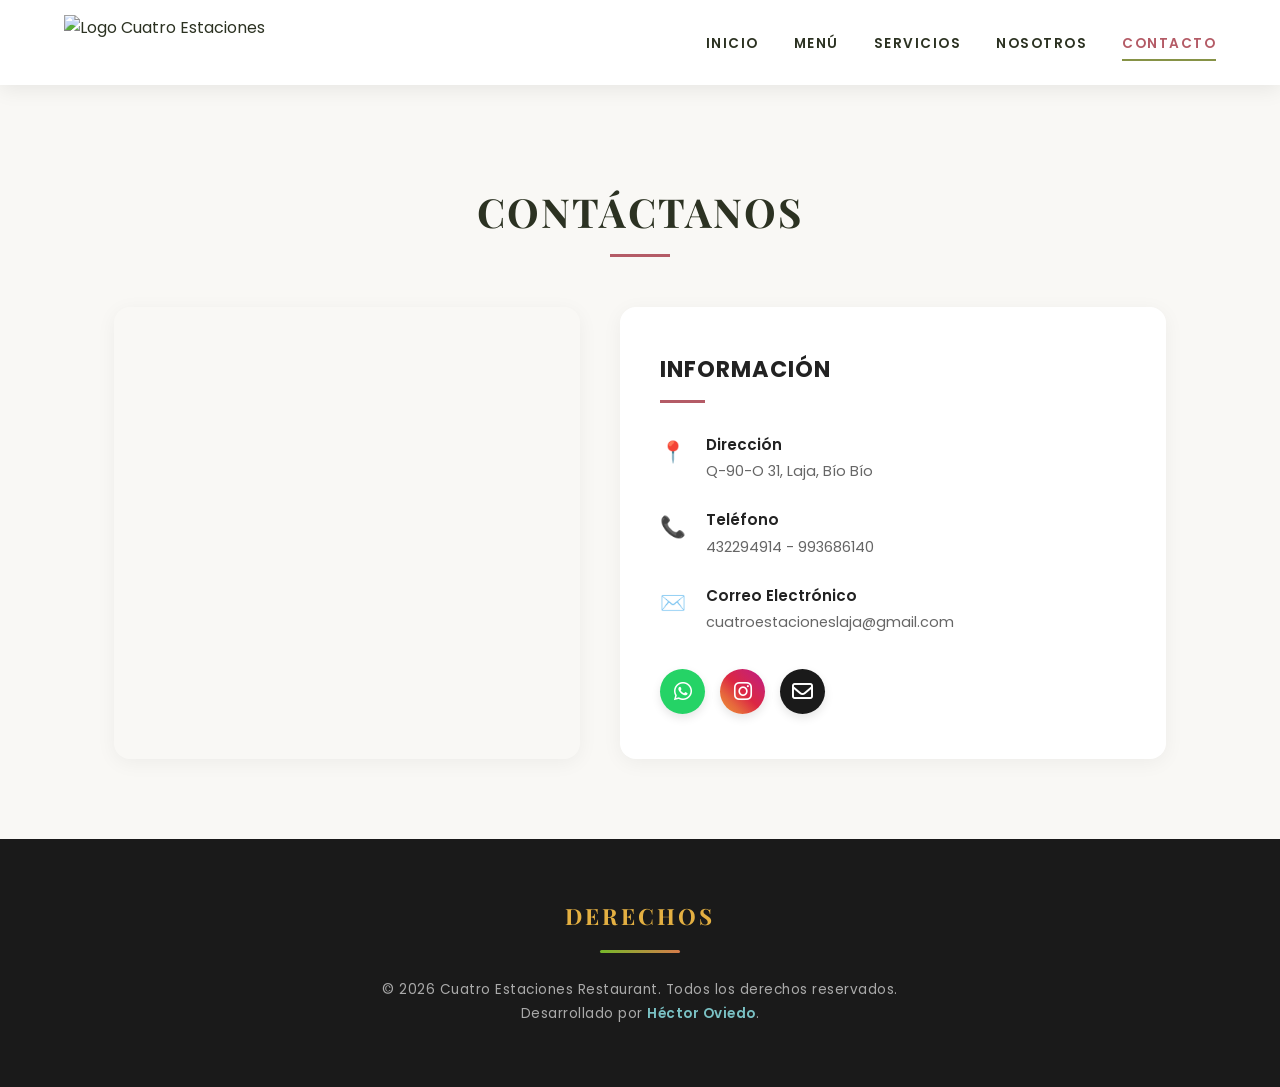
==== contacto.html @ 455ea8ea "Add files via upload" ====
<!DOCTYPE html>
<html lang="es">
<head>
    <meta charset="UTF-8">
    <meta name="viewport" content="width=device-width, initial-scale=1.0">
    <title>Contacto | Cuatro Estaciones</title>
    <link href="https://fonts.googleapis.com/css2?family=Playfair+Display:ital,wght@0,400;0,700;1,400&family=Poppins:wght@300;400;600&display=swap" rel="stylesheet">
    <link rel="stylesheet" href="https://cdnjs.cloudflare.com/ajax/libs/font-awesome/6.4.2/css/all.min.css">
    <link rel="stylesheet" href="Servicios/css/index.css">
    <link rel="stylesheet" href="Servicios/css/contacto.css">
</head>
<body>

    <header class="main-header">
        <div class="top-nav-bar">
            <div class="logo-container">
                <img src="Servicios/img/logo.png" alt="Logo Cuatro Estaciones" class="nav-logo">
            </div>
            <nav>
                <input type="checkbox" id="menu-toggle" class="menu-toggle">
                <label for="menu-toggle" class="hamburger">☰</label>
                
                <ul class="nav-links">
                    <li><a href="index.html">INICIO</a></li>
                    <li><a href="menu.html">MENÚ</a></li>
                    <li><a href="Servicios.html">SERVICIOS</a></li>
                    <li><a href="nosotros.html">NOSOTROS</a></li>
                    <li><a href="contacto.html" class="active">CONTACTO</a></li>
                </ul>
            </nav>
        </div>
    </header>

    <div style="margin-top: 120px;"></div>

    <section class="contact-container-section">
        <h2 class="contact-main-title">CONTÁCTANOS</h2>
        <div class="contact-main-divider"></div>

        <div class="contact-grid">
            <div class="map-wrapper-box">
                <div class="map-inner">
                    <iframe 
                    src="https://www.google.com/maps/embed?pb=!1m18!1m12!1m3!1d3148.4310565257993!2d-72.68571152431412!3d-37.256574772121334!2m3!1f0!2f0!3f0!3m2!1i1024!2i768!4f13.1!3m3!1m2!1s0x966978eb07f58ce9%3A0x5aed7cc97808eaa2!2sRestaurant%20Cuatro%20Estaciones!5e0!3m2!1ses-419!2scl!4v1719365200000!5m2!1ses-419!2scl" 
                    class="contact-map" 
                    allowfullscreen="" 
                    loading="lazy" 
                    referrerpolicy="strict-origin-when-cross-origin">
                </iframe>
                </div>
            </div>

            <div class="contact-info-card">
                <h3>INFORMACIÓN</h3>
                <div class="info-divider"></div>
                
                <ul class="info-details-list">
                    <li>
                        <span class="info-icon">📍</span>
                        <div class="info-text">
                            <strong>Dirección</strong>
                            <p>Q-90-O 31, Laja, Bío Bío</p>
                        </div>
                    </li>
                    <li>
                        <span class="info-icon">📞</span>
                        <div class="info-text">
                            <strong>Teléfono</strong>
                            <p>432294914 - 993686140</p>
                        </div>
                    </li>
                    <li>
                        <span class="info-icon">✉️</span>
                        <div class="info-text">
                            <strong>Correo Electrónico</strong>
                            <p>cuatroestacioneslaja@gmail.com</p>
                        </div>
                    </li>
                </ul>

                <div class="social-icons-wrapper">
                    <a href="https://wa.me/56947875170" target="_blank" class="social-circle bg-whatsapp" title="WhatsApp">
                        <i class="fa-brands fa-whatsapp"></i>
                    </a>
                    <a href="https://instagram.com" target="_blank" class="social-circle bg-instagram" title="Instagram">
                        <i class="fa-brands fa-instagram"></i>
                    </a>
                    <a href="mailto:cuatroestacioneslaja@gmail.com" class="social-circle bg-email" title="Correo">
                        <i class="fa-regular fa-envelope"></i>
                    </a>
                </div>
            </div>
        </div>
    </section>

    <footer class="concept-section">
        <div class="concept-container">
            <h2 class="concept-title">DERECHOS</h2>
            <div class="concept-divider"></div>
            <p class="concept-text">
                © 2026 Cuatro Estaciones Restaurant. Todos los derechos reservados.
                <br>
                Desarrollado por <strong class="author-name">Héctor Oviedo</strong>.
            </p>
        </div>
    </footer>

</body>
</html>
---- Servicios/css/index.css ----
:root {
    --color-principal: #B45B66;
    --color-oliva: #869246;
    --color-primavera: #76B82A;
    --color-verano: #E4B042;
    --color-otono: #D67C4A;
    --color-invierno: #7AC1C4;
    --dark-bg: #12160d;
    --footer-bg: #1a1a1a;
    --light-bg: #f9f8f5;
    --text-color: #2c3222;
}

*, *::before, *::after {
    margin: 0;
    padding: 0;
    box-sizing: border-box;
}

body {
    font-family: 'Poppins', sans-serif;
    color: var(--text-color);
    background-color: var(--light-bg);
    line-height: 1.6;
    overflow-x: hidden;
}

.main-header {
    background-color: rgba(255, 255, 255, 0.98);
    box-shadow: 0 4px 20px rgba(0, 0, 0, 0.08);
    position: fixed;
    width: 100%;
    top: 0;
    left: 0;
    z-index: 1000;
    height: 85px; 
    display: flex;
    align-items: center;
}

.top-nav-bar {
    max-width: 1200px;
    width: 100%;
    margin: 0 auto;
    display: flex;
    justify-content: space-between;
    align-items: center;
    padding: 0 24px;
}

.logo-container {
    display: flex;
    align-items: center;
}

.nav-logo {
    height: 55px; 
    width: auto;
    object-fit: contain;
    display: block;
}

.nav-links {
    display: flex;
    list-style: none;
    gap: 35px;
    align-items: center;
}

.nav-links a {
    text-decoration: none;
    color: var(--text-color);
    font-weight: 600;
    font-size: 0.85rem;
    letter-spacing: 1.5px;
    transition: color 0.3s ease;
    position: relative;
    padding: 8px 0;
}

.nav-links a:hover, 
.nav-links a.active {
    color: var(--color-principal);
}

.nav-links a::after {
    content: '';
    position: absolute;
    width: 0;
    height: 2px;
    bottom: 0;
    left: 0;
    background-color: var(--color-oliva);
    transition: width 0.3s ease;
}

.nav-links a:hover::after,
.nav-links a.active::after {
    width: 100%;
}

.menu-toggle, .hamburger {
    display: none;
}

.hero-section {
    position: relative;
    height: calc(100vh - 85px); 
    margin-top: 85px; 
    display: flex;
    align-items: center;
    justify-content: center;
    text-align: center;
    padding: 0 20px;
}

.hero-overlay {
    position: absolute;
    top: 0;
    left: 0;
    width: 100%;
    height: 100%;
    background-color: rgba(0, 0, 0, 0.45);
    z-index: 1;
}

.hero-center-content {
    position: relative;
    z-index: 2;
    color: #ffffff;
    max-width: 850px;
}

.hero-title {
    font-family: 'Playfair Display', serif;
    font-size: 3.8rem;
    font-weight: 700;
    letter-spacing: 5px;
    margin-bottom: 20px;
    text-shadow: 2px 4px 15px rgba(0, 0, 0, 0.6);
}

.hero-subtitle {
    font-size: 0.95rem;
    letter-spacing: 4px;
    margin-bottom: 40px;
    color: #ffffff;
    font-weight: 600;
    text-shadow: 1px 2px 8px rgba(0, 0, 0, 0.8);
}

.btn-premium {
    display: inline-block;
    text-decoration: none;
    background-color: rgba(255, 255, 255, 0.95);
    color: var(--text-color);
    padding: 16px 45px;
    font-weight: 600;
    font-size: 0.85rem;
    letter-spacing: 2px;
    border-radius: 50px;
    transition: all 0.3s ease;
    box-shadow: 0 4px 15px rgba(0, 0, 0, 0.3);
}

.btn-premium:hover {
    background-color: var(--color-principal);
    color: #ffffff;
    transform: translateY(-3px);
    box-shadow: 0 6px 20px rgba(180, 91, 102, 0.4);
}

.concept-section {
    background-color: var(--footer-bg);
    color: #ffffff;
    padding: 60px 20px;
    text-align: center;
}

.concept-container {
    max-width: 600px;
    margin: 0 auto;
}

.concept-title {
    font-family: 'Playfair Display', serif;
    font-size: 1.4rem;
    letter-spacing: 3px;
    color: var(--color-verano); 
    margin-bottom: 15px;
}

.concept-divider {
    width: 80px;
    height: 3px;
    background: linear-gradient(to right, var(--color-primavera), var(--color-otono));
    margin: 0 auto 25px auto;
    border-radius: 2px;
}

.concept-text {
    font-size: 0.85rem;
    color: #aaaaaa;
    line-height: 1.8;
    letter-spacing: 0.5px;
}

.author-name {
    color: var(--color-invierno); 
    font-weight: 600;
}

@media (max-width: 768px) {
    .main-header {
        height: 75px; 
    }

    .hero-section {
        height: calc(100vh - 75px);
        margin-top: 75px;
    }

    .hero-title {
        font-size: 2.2rem;
        letter-spacing: 3px;
        margin-bottom: 15px;
    }
    
    .hero-subtitle {
        font-size: 0.8rem;
        letter-spacing: 2px;
        margin-bottom: 30px;
    }

    .hamburger {
        display: block;
        font-size: 1.8rem;
        color: var(--text-color);
        cursor: pointer;
        user-select: none;
    }

    .nav-links {
        position: fixed;
        top: 75px;
        left: -100%;
        width: 100%;
        height: calc(100vh - 75px);
        background-color: rgba(255, 255, 255, 0.98);
        flex-direction: column;
        align-items: center;
        justify-content: flex-start;
        padding-top: 60px;
        gap: 40px;
        transition: left 0.4s ease;
        box-shadow: 0 10px 20px rgba(0,0,0,0.05);
    }

    .menu-toggle:checked ~ .nav-links {
        left: 0;
    }

    .nav-links a {
        font-size: 1.1rem;
    }
}
---- Servicios/css/contacto.css ----
/* ==========================================================================
   DISEÑO FINAL DE CONTACTO CON TARJETA DE INFORMACIÓN Y REDES
   ========================================================================== */
.contact-container-section {
    max-width: 1100px;
    margin: 0 auto;
    padding: 60px 24px 80px 24px;
    text-align: center;
}

.contact-main-title {
    font-family: 'Playfair Display', serif;
    font-size: 2.5rem;
    font-weight: 700;
    letter-spacing: 2px;
    color: var(--text-color);
    margin-bottom: 10px;
}

.contact-main-divider {
    width: 60px;
    height: 3px;
    background-color: var(--color-principal);
    margin: 0 auto 50px auto;
}

.contact-grid {
    display: flex;
    gap: 40px;
    text-align: left;
    align-items: stretch;
}

/* Contenedor del Mapa */
.map-wrapper-box {
    flex: 1;
}

.map-inner {
    width: 100%;
    height: 100%;
    min-height: 380px;
    border-radius: 16px;
    overflow: hidden;
    box-shadow: 0 4px 20px rgba(0,0,0,0.05);
}

.contact-map {
    width: 100%;
    height: 100%;
    border: 0;
}

/* Tarjeta de Información */
.contact-info-card {
    flex: 1;
    background-color: #ffffff;
    padding: 45px 40px;
    border-radius: 16px;
    box-shadow: 0 4px 20px rgba(0,0,0,0.05);
    display: flex;
    flex-direction: column;
    justify-content: space-between;
}

.contact-info-card h3 {
    font-family: 'Poppins', sans-serif;
    font-size: 1.4rem;
    font-weight: 700;
    letter-spacing: 1px;
    color: #222222;
}

.info-divider {
    width: 45px;
    height: 3px;
    background-color: var(--color-principal);
    margin: 12px 0 30px 0;
}

/* Lista de detalles */
.info-details-list {
    list-style: none;
    margin-bottom: 35px;
}

.info-details-list li {
    display: flex;
    align-items: flex-start;
    gap: 20px;
    margin-bottom: 25px;
}

.info-details-list li:last-child {
    margin-bottom: 0;
}

.info-icon {
    font-size: 1.3rem;
    margin-top: 2px;
}

.info-text strong {
    display: block;
    font-size: 0.95rem;
    color: #222222;
    font-weight: 600;
    margin-bottom: 3px;
}

.info-text p {
    font-size: 0.9rem;
    color: #666666;
    font-weight: 400;
}

/* Contenedor de círculos de Redes Sociales */
.social-icons-wrapper {
    display: flex;
    gap: 15px;
}

.social-circle {
    display: flex;
    align-items: center;
    justify-content: center;
    width: 45px;
    height: 45px;
    border-radius: 50%;
    text-decoration: none;
    color: #ffffff;
    transition: transform 0.3s ease, filter 0.3s ease;
    box-shadow: 0 4px 10px rgba(0,0,0,0.1);
}

.social-circle i {
    font-size: 1.3rem;
}

.social-circle:hover {
    transform: translateY(-3px);
    filter: brightness(0.9);
}

/* Colores de las Apps de redes */
.bg-whatsapp { 
    background-color: #25D366; 
}

.bg-instagram { 
    background: linear-gradient(45deg, #f09433 0%, #e6683c 25%, #dc2743 50%, #cc2366 75%, #bc1888 100%); 
}

.bg-email { 
    background-color: #1a1a1a; 
}

/* Ajuste Responsivo para celulares */
@media (max-width: 768px) {
    .contact-grid {
        flex-direction: column;
    }
    .map-inner {
        min-height: 300px;
    }
    .contact-info-card {
        padding: 35px 25px;
    }
}
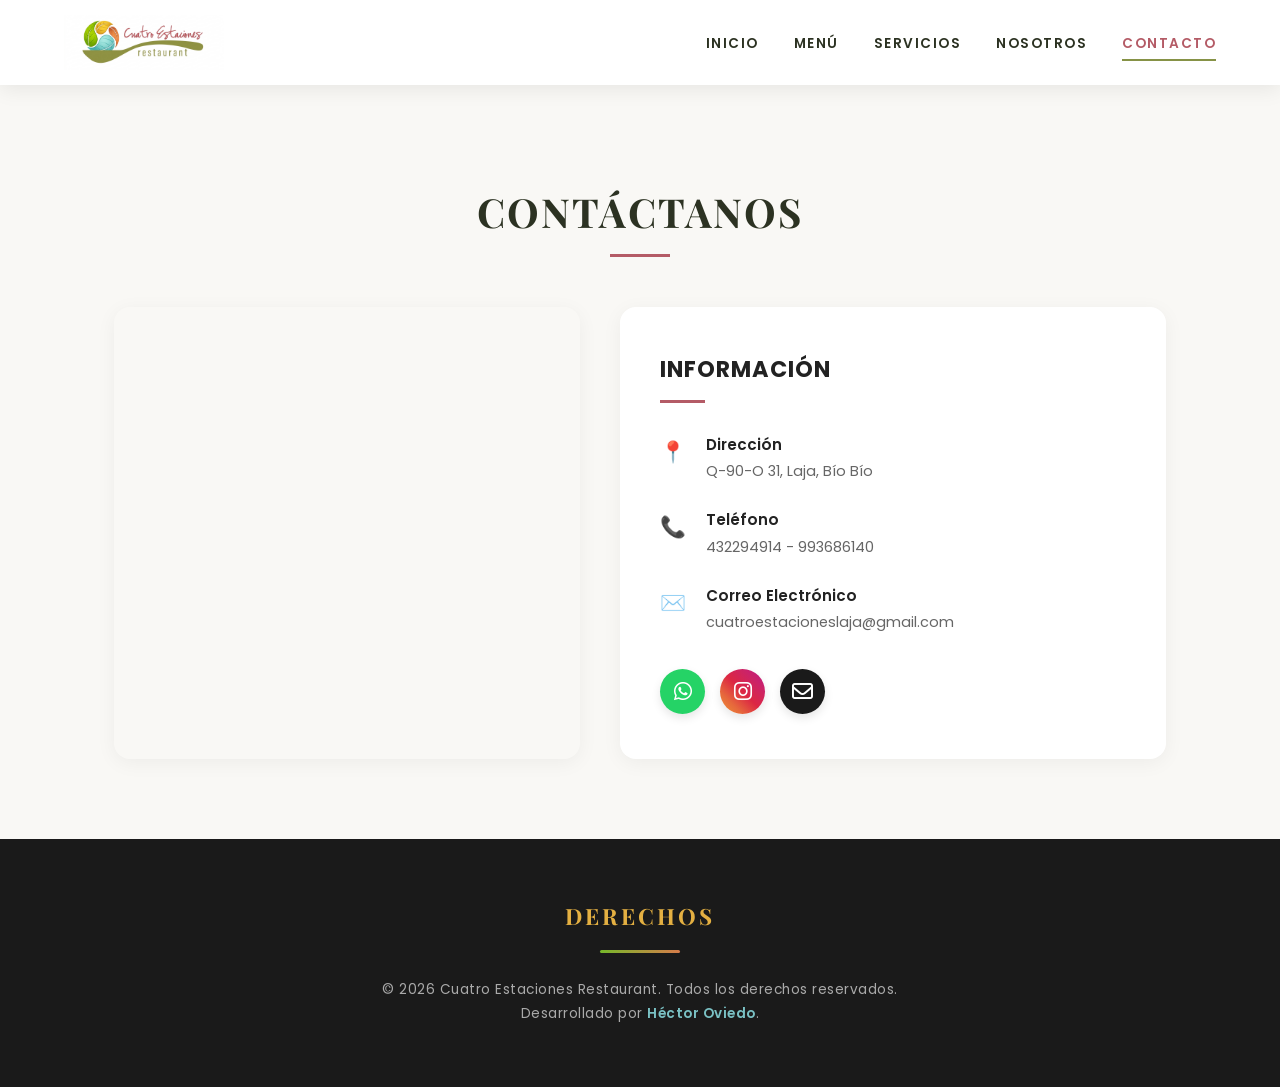
==== commit c23df41a: "Add files via upload" ====
--- a/contacto.html
+++ b/contacto.html
@@ -6,15 +6,15 @@
     <title>Contacto | Cuatro Estaciones</title>
     <link href="https://fonts.googleapis.com/css2?family=Playfair+Display:ital,wght@0,400;0,700;1,400&family=Poppins:wght@300;400;600&display=swap" rel="stylesheet">
     <link rel="stylesheet" href="https://cdnjs.cloudflare.com/ajax/libs/font-awesome/6.4.2/css/all.min.css">
-    <link rel="stylesheet" href="Servicios/css/index.css">
-    <link rel="stylesheet" href="Servicios/css/contacto.css">
+    <link rel="stylesheet" href="css/index.css">
+    <link rel="stylesheet" href="css/contacto.css">
 </head>
 <body>
 
     <header class="main-header">
         <div class="top-nav-bar">
             <div class="logo-container">
-                <img src="Servicios/img/logo.png" alt="Logo Cuatro Estaciones" class="nav-logo">
+                <img src="img/logo.png" alt="Logo Cuatro Estaciones" class="nav-logo">
             </div>
             <nav>
                 <input type="checkbox" id="menu-toggle" class="menu-toggle">
--- a/css/index.css
+++ b/css/index.css
@@ -0,0 +1,266 @@
+:root {
+    --color-principal: #B45B66;
+    --color-oliva: #869246;
+    --color-primavera: #76B82A;
+    --color-verano: #E4B042;
+    --color-otono: #D67C4A;
+    --color-invierno: #7AC1C4;
+    --dark-bg: #12160d;
+    --footer-bg: #1a1a1a;
+    --light-bg: #f9f8f5;
+    --text-color: #2c3222;
+}
+
+*, *::before, *::after {
+    margin: 0;
+    padding: 0;
+    box-sizing: border-box;
+}
+
+body {
+    font-family: 'Poppins', sans-serif;
+    color: var(--text-color);
+    background-color: var(--light-bg);
+    line-height: 1.6;
+    overflow-x: hidden;
+}
+
+.main-header {
+    background-color: rgba(255, 255, 255, 0.98);
+    box-shadow: 0 4px 20px rgba(0, 0, 0, 0.08);
+    position: fixed;
+    width: 100%;
+    top: 0;
+    left: 0;
+    z-index: 1000;
+    height: 85px; 
+    display: flex;
+    align-items: center;
+}
+
+.top-nav-bar {
+    max-width: 1200px;
+    width: 100%;
+    margin: 0 auto;
+    display: flex;
+    justify-content: space-between;
+    align-items: center;
+    padding: 0 24px;
+}
+
+.logo-container {
+    display: flex;
+    align-items: center;
+}
+
+.nav-logo {
+    height: 55px; 
+    width: auto;
+    object-fit: contain;
+    display: block;
+}
+
+.nav-links {
+    display: flex;
+    list-style: none;
+    gap: 35px;
+    align-items: center;
+}
+
+.nav-links a {
+    text-decoration: none;
+    color: var(--text-color);
+    font-weight: 600;
+    font-size: 0.85rem;
+    letter-spacing: 1.5px;
+    transition: color 0.3s ease;
+    position: relative;
+    padding: 8px 0;
+}
+
+.nav-links a:hover, 
+.nav-links a.active {
+    color: var(--color-principal);
+}
+
+.nav-links a::after {
+    content: '';
+    position: absolute;
+    width: 0;
+    height: 2px;
+    bottom: 0;
+    left: 0;
+    background-color: var(--color-oliva);
+    transition: width 0.3s ease;
+}
+
+.nav-links a:hover::after,
+.nav-links a.active::after {
+    width: 100%;
+}
+
+.menu-toggle, .hamburger {
+    display: none;
+}
+
+.hero-section {
+    position: relative;
+    height: calc(100vh - 85px); 
+    margin-top: 85px; 
+    display: flex;
+    align-items: center;
+    justify-content: center;
+    text-align: center;
+    padding: 0 20px;
+}
+
+.hero-overlay {
+    position: absolute;
+    top: 0;
+    left: 0;
+    width: 100%;
+    height: 100%;
+    background-color: rgba(0, 0, 0, 0.45);
+    z-index: 1;
+}
+
+.hero-center-content {
+    position: relative;
+    z-index: 2;
+    color: #ffffff;
+    max-width: 850px;
+}
+
+.hero-title {
+    font-family: 'Playfair Display', serif;
+    font-size: 3.8rem;
+    font-weight: 700;
+    letter-spacing: 5px;
+    margin-bottom: 20px;
+    text-shadow: 2px 4px 15px rgba(0, 0, 0, 0.6);
+}
+
+.hero-subtitle {
+    font-size: 0.95rem;
+    letter-spacing: 4px;
+    margin-bottom: 40px;
+    color: #ffffff;
+    font-weight: 600;
+    text-shadow: 1px 2px 8px rgba(0, 0, 0, 0.8);
+}
+
+.btn-premium {
+    display: inline-block;
+    text-decoration: none;
+    background-color: rgba(255, 255, 255, 0.95);
+    color: var(--text-color);
+    padding: 16px 45px;
+    font-weight: 600;
+    font-size: 0.85rem;
+    letter-spacing: 2px;
+    border-radius: 50px;
+    transition: all 0.3s ease;
+    box-shadow: 0 4px 15px rgba(0, 0, 0, 0.3);
+}
+
+.btn-premium:hover {
+    background-color: var(--color-principal);
+    color: #ffffff;
+    transform: translateY(-3px);
+    box-shadow: 0 6px 20px rgba(180, 91, 102, 0.4);
+}
+
+.concept-section {
+    background-color: var(--footer-bg);
+    color: #ffffff;
+    padding: 60px 20px;
+    text-align: center;
+}
+
+.concept-container {
+    max-width: 600px;
+    margin: 0 auto;
+}
+
+.concept-title {
+    font-family: 'Playfair Display', serif;
+    font-size: 1.4rem;
+    letter-spacing: 3px;
+    color: var(--color-verano); 
+    margin-bottom: 15px;
+}
+
+.concept-divider {
+    width: 80px;
+    height: 3px;
+    background: linear-gradient(to right, var(--color-primavera), var(--color-otono));
+    margin: 0 auto 25px auto;
+    border-radius: 2px;
+}
+
+.concept-text {
+    font-size: 0.85rem;
+    color: #aaaaaa;
+    line-height: 1.8;
+    letter-spacing: 0.5px;
+}
+
+.author-name {
+    color: var(--color-invierno); 
+    font-weight: 600;
+}
+
+@media (max-width: 768px) {
+    .main-header {
+        height: 75px; 
+    }
+
+    .hero-section {
+        height: calc(100vh - 75px);
+        margin-top: 75px;
+    }
+
+    .hero-title {
+        font-size: 2.2rem;
+        letter-spacing: 3px;
+        margin-bottom: 15px;
+    }
+    
+    .hero-subtitle {
+        font-size: 0.8rem;
+        letter-spacing: 2px;
+        margin-bottom: 30px;
+    }
+
+    .hamburger {
+        display: block;
+        font-size: 1.8rem;
+        color: var(--text-color);
+        cursor: pointer;
+        user-select: none;
+    }
+
+    .nav-links {
+        position: fixed;
+        top: 75px;
+        left: -100%;
+        width: 100%;
+        height: calc(100vh - 75px);
+        background-color: rgba(255, 255, 255, 0.98);
+        flex-direction: column;
+        align-items: center;
+        justify-content: flex-start;
+        padding-top: 60px;
+        gap: 40px;
+        transition: left 0.4s ease;
+        box-shadow: 0 10px 20px rgba(0,0,0,0.05);
+    }
+
+    .menu-toggle:checked ~ .nav-links {
+        left: 0;
+    }
+
+    .nav-links a {
+        font-size: 1.1rem;
+    }
+}
--- a/css/contacto.css
+++ b/css/contacto.css
@@ -0,0 +1,169 @@
+/* ==========================================================================
+   DISEÑO FINAL DE CONTACTO CON TARJETA DE INFORMACIÓN Y REDES
+   ========================================================================== */
+.contact-container-section {
+    max-width: 1100px;
+    margin: 0 auto;
+    padding: 60px 24px 80px 24px;
+    text-align: center;
+}
+
+.contact-main-title {
+    font-family: 'Playfair Display', serif;
+    font-size: 2.5rem;
+    font-weight: 700;
+    letter-spacing: 2px;
+    color: var(--text-color);
+    margin-bottom: 10px;
+}
+
+.contact-main-divider {
+    width: 60px;
+    height: 3px;
+    background-color: var(--color-principal);
+    margin: 0 auto 50px auto;
+}
+
+.contact-grid {
+    display: flex;
+    gap: 40px;
+    text-align: left;
+    align-items: stretch;
+}
+
+/* Contenedor del Mapa */
+.map-wrapper-box {
+    flex: 1;
+}
+
+.map-inner {
+    width: 100%;
+    height: 100%;
+    min-height: 380px;
+    border-radius: 16px;
+    overflow: hidden;
+    box-shadow: 0 4px 20px rgba(0,0,0,0.05);
+}
+
+.contact-map {
+    width: 100%;
+    height: 100%;
+    border: 0;
+}
+
+/* Tarjeta de Información */
+.contact-info-card {
+    flex: 1;
+    background-color: #ffffff;
+    padding: 45px 40px;
+    border-radius: 16px;
+    box-shadow: 0 4px 20px rgba(0,0,0,0.05);
+    display: flex;
+    flex-direction: column;
+    justify-content: space-between;
+}
+
+.contact-info-card h3 {
+    font-family: 'Poppins', sans-serif;
+    font-size: 1.4rem;
+    font-weight: 700;
+    letter-spacing: 1px;
+    color: #222222;
+}
+
+.info-divider {
+    width: 45px;
+    height: 3px;
+    background-color: var(--color-principal);
+    margin: 12px 0 30px 0;
+}
+
+/* Lista de detalles */
+.info-details-list {
+    list-style: none;
+    margin-bottom: 35px;
+}
+
+.info-details-list li {
+    display: flex;
+    align-items: flex-start;
+    gap: 20px;
+    margin-bottom: 25px;
+}
+
+.info-details-list li:last-child {
+    margin-bottom: 0;
+}
+
+.info-icon {
+    font-size: 1.3rem;
+    margin-top: 2px;
+}
+
+.info-text strong {
+    display: block;
+    font-size: 0.95rem;
+    color: #222222;
+    font-weight: 600;
+    margin-bottom: 3px;
+}
+
+.info-text p {
+    font-size: 0.9rem;
+    color: #666666;
+    font-weight: 400;
+}
+
+/* Contenedor de círculos de Redes Sociales */
+.social-icons-wrapper {
+    display: flex;
+    gap: 15px;
+}
+
+.social-circle {
+    display: flex;
+    align-items: center;
+    justify-content: center;
+    width: 45px;
+    height: 45px;
+    border-radius: 50%;
+    text-decoration: none;
+    color: #ffffff;
+    transition: transform 0.3s ease, filter 0.3s ease;
+    box-shadow: 0 4px 10px rgba(0,0,0,0.1);
+}
+
+.social-circle i {
+    font-size: 1.3rem;
+}
+
+.social-circle:hover {
+    transform: translateY(-3px);
+    filter: brightness(0.9);
+}
+
+/* Colores de las Apps de redes */
+.bg-whatsapp { 
+    background-color: #25D366; 
+}
+
+.bg-instagram { 
+    background: linear-gradient(45deg, #f09433 0%, #e6683c 25%, #dc2743 50%, #cc2366 75%, #bc1888 100%); 
+}
+
+.bg-email { 
+    background-color: #1a1a1a; 
+}
+
+/* Ajuste Responsivo para celulares */
+@media (max-width: 768px) {
+    .contact-grid {
+        flex-direction: column;
+    }
+    .map-inner {
+        min-height: 300px;
+    }
+    .contact-info-card {
+        padding: 35px 25px;
+    }
+}
